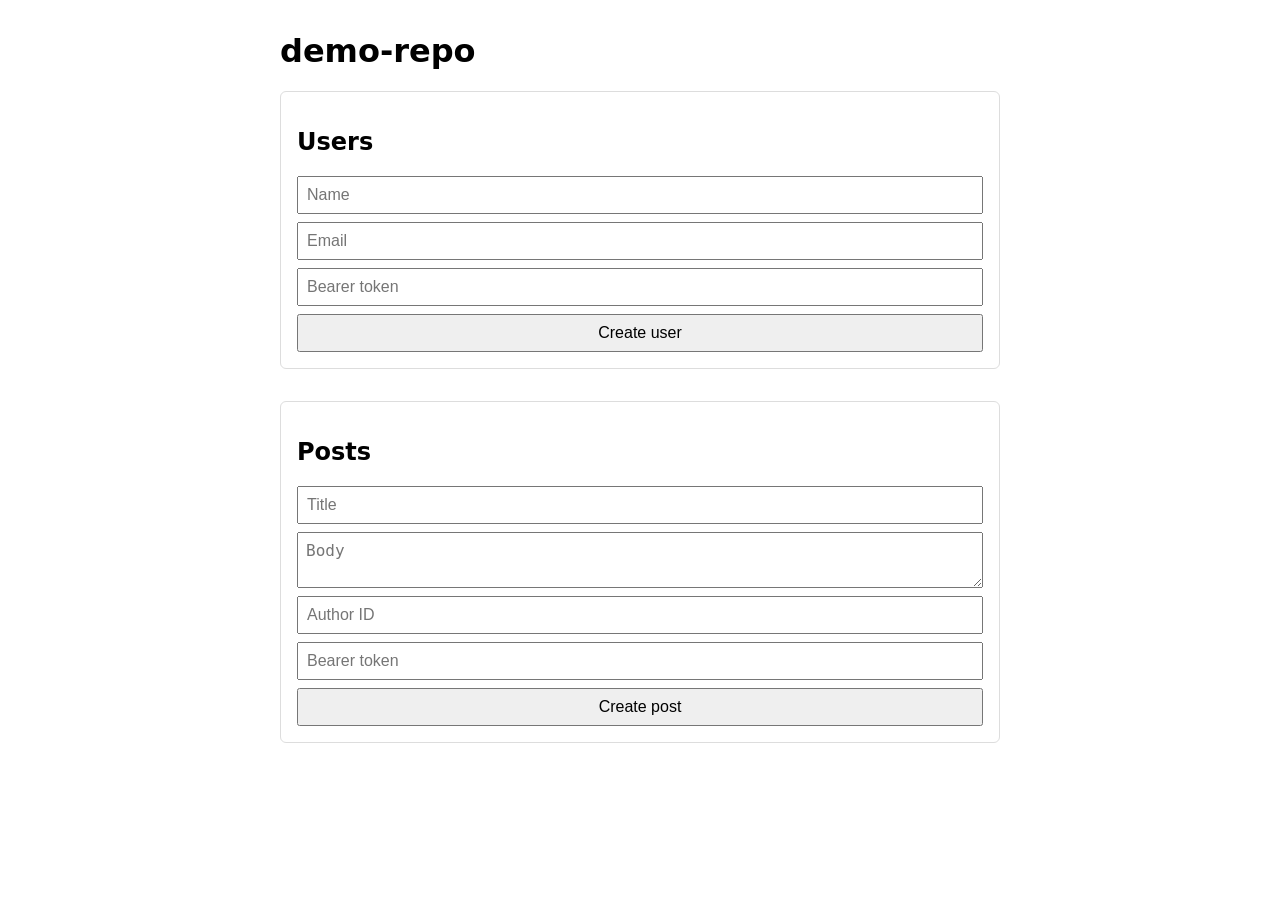
==== frontend/index.html @ 9ce83aa1 "feat: initial commit" ====
<!DOCTYPE html>
<html lang="es">
<head>
  <meta charset="UTF-8">
  <title>demo-repo</title>
  <link rel="stylesheet" href="styles.css">
</head>
<body>
  <main>
    <h1>demo-repo</h1>
    <section>
      <h2>Users</h2>
      <ul id="user-list"></ul>
      <form id="user-form">
        <input name="name" placeholder="Name" required>
        <input name="email" type="email" placeholder="Email" required>
        <input name="token" placeholder="Bearer token">
        <button type="submit">Create user</button>
      </form>
    </section>
    <section>
      <h2>Posts</h2>
      <ul id="post-list"></ul>
      <form id="post-form">
        <input name="title" placeholder="Title" required>
        <textarea name="body" placeholder="Body" required></textarea>
        <input name="author_id" type="number" placeholder="Author ID" required>
        <input name="token" placeholder="Bearer token">
        <button type="submit">Create post</button>
      </form>
    </section>
  </main>
  <script src="app.js"></script>
</body>
</html>
---- frontend/styles.css ----
body { font-family: system-ui, sans-serif; max-width: 720px; margin: 2rem auto; padding: 0 1rem; }
section { margin-bottom: 2rem; padding: 1rem; border: 1px solid #ddd; border-radius: 6px; }
form { display: grid; gap: .5rem; margin-top: 1rem; }
input, textarea, button { padding: .5rem; font-size: 1rem; }
ul { list-style: none; padding: 0; }
li { padding: .25rem 0; border-bottom: 1px solid #eee; }
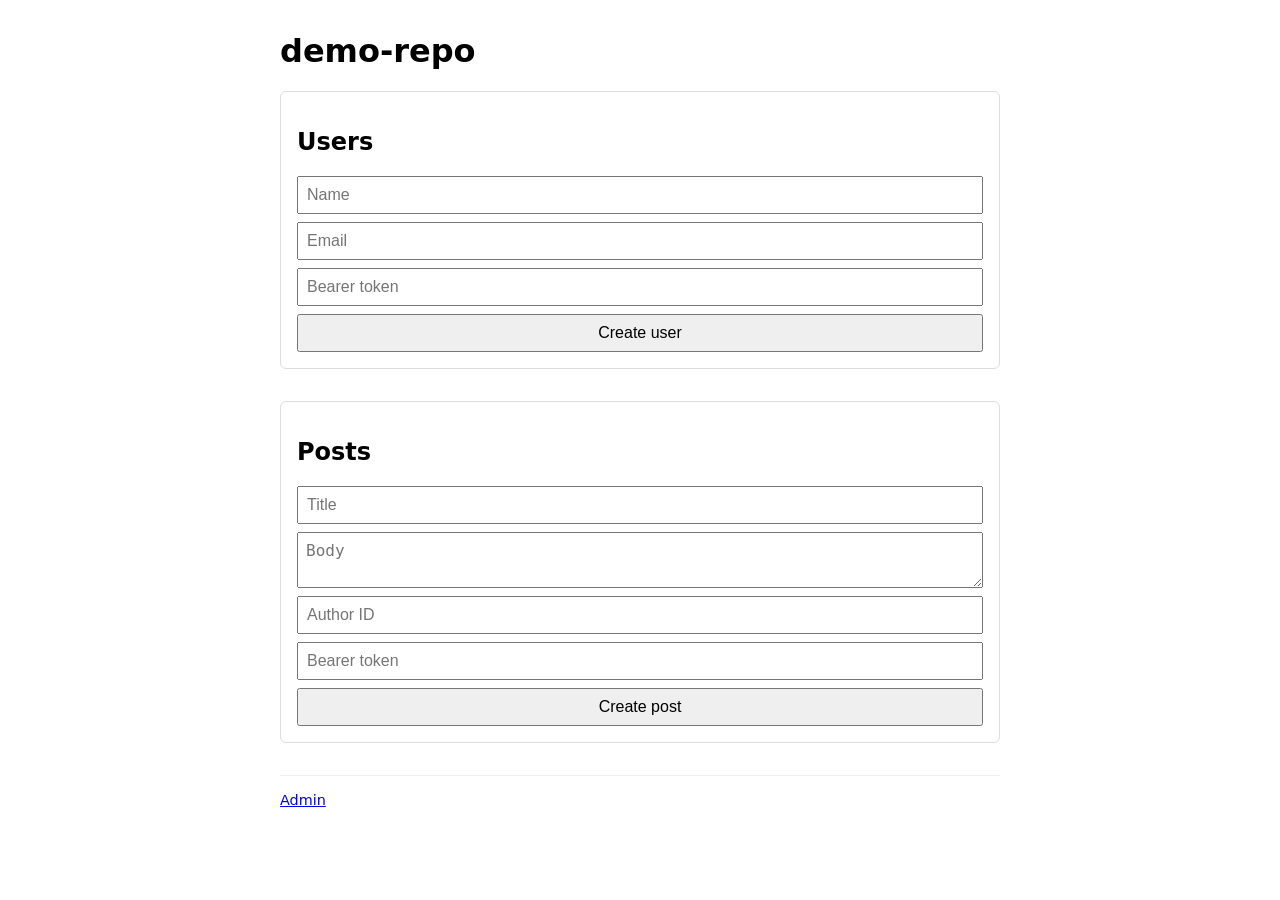
==== commit 18ce447f: "feat(frontend): style admin tables and link from index" ====
--- a/frontend/index.html
+++ b/frontend/index.html
@@ -29,6 +29,9 @@
         <button type="submit">Create post</button>
       </form>
     </section>
+    <footer>
+      <a href="admin.html">Admin</a>
+    </footer>
   </main>
   <script src="app.js"></script>
 </body>
--- a/frontend/styles.css
+++ b/frontend/styles.css
@@ -4,3 +4,15 @@
 input, textarea, button { padding: .5rem; font-size: 1rem; }
 ul { list-style: none; padding: 0; }
 li { padding: .25rem 0; border-bottom: 1px solid #eee; }
+
+fieldset { padding: .5rem 1rem; border: 1px solid #ddd; border-radius: 4px; }
+fieldset label { display: block; padding: .25rem 0; }
+
+.import-table { width: 100%; border-collapse: collapse; margin-bottom: 1rem; }
+.import-table th, .import-table td { padding: .5rem; border-bottom: 1px solid #eee; text-align: left; }
+.import-table th { background: #f6f6f6; }
+
+.banner-error { padding: .75rem 1rem; margin-bottom: 1rem; background: #fde8e8; color: #7a1f1f; border-radius: 4px; }
+.banner-warn  { padding: .75rem 1rem; margin-bottom: 1rem; background: #fff4d6; color: #6a5200; border-radius: 4px; }
+
+footer { margin-top: 2rem; padding-top: 1rem; border-top: 1px solid #eee; color: #666; font-size: .9rem; }
